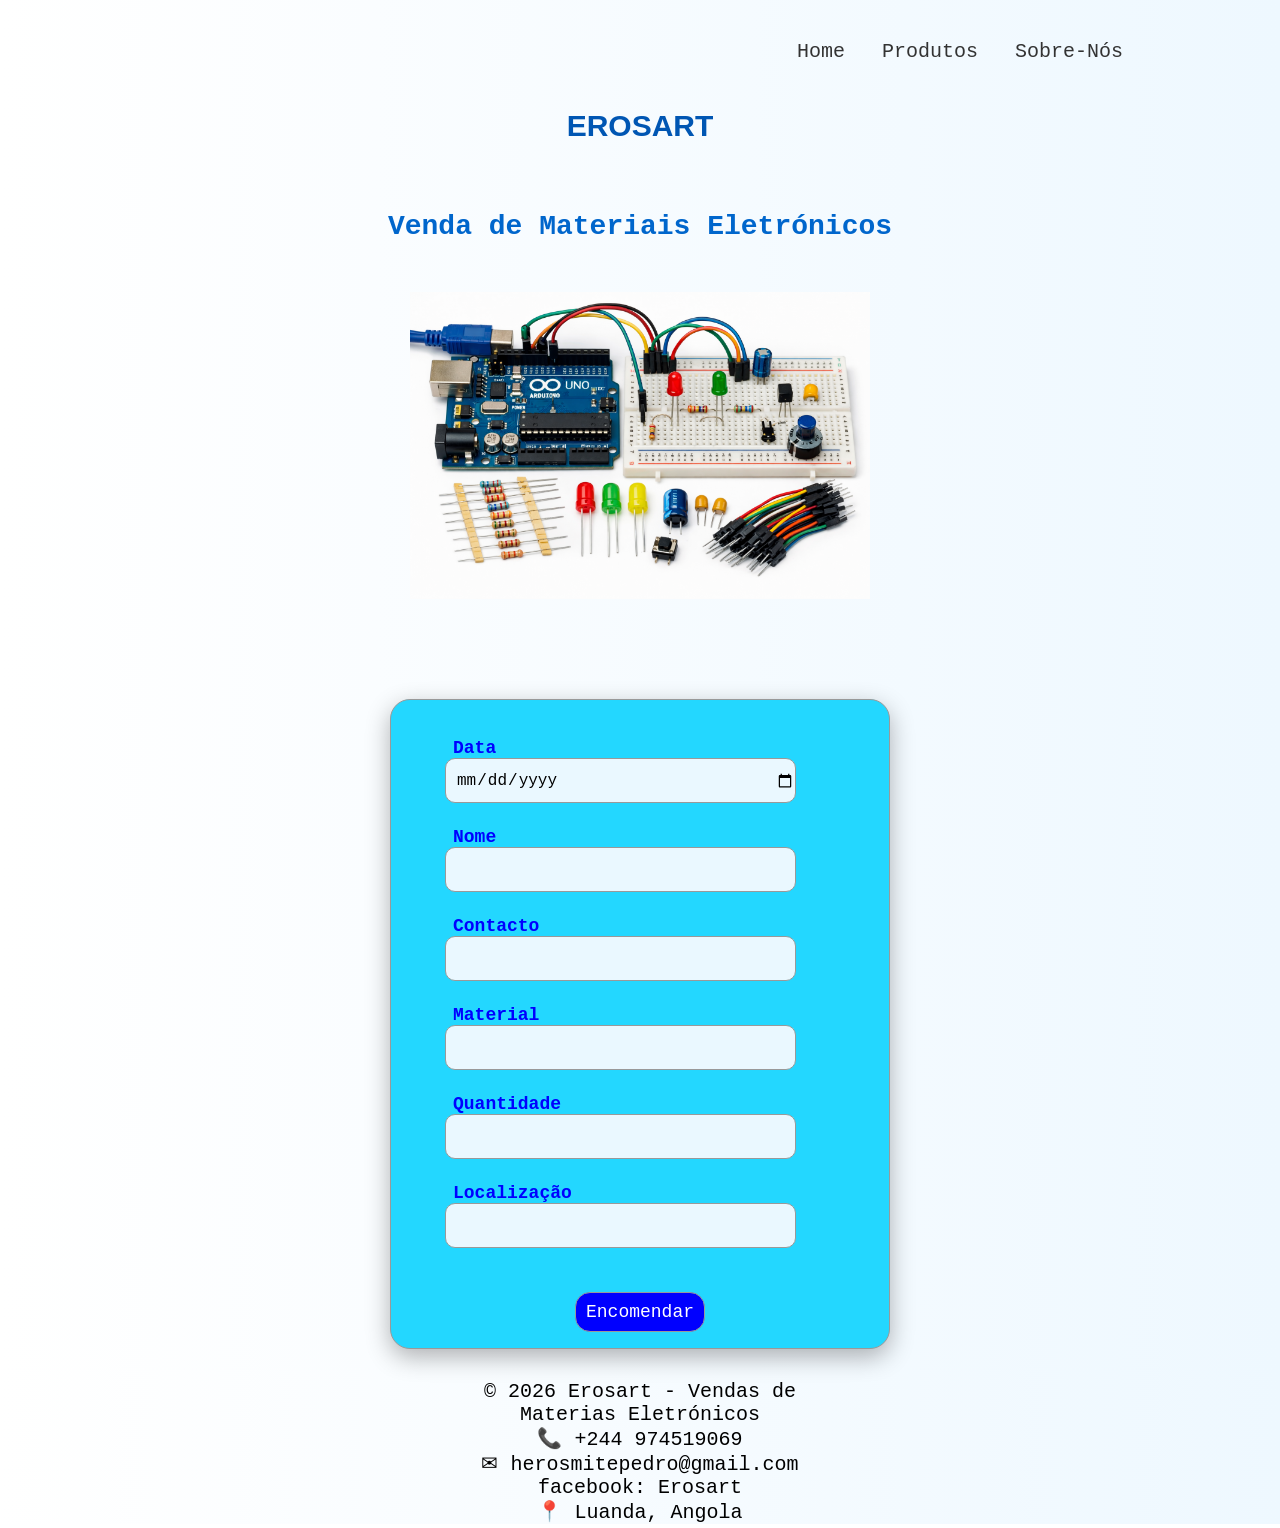
==== index.html @ c26bf386 "Add files via upload" ====
<!DOCTYPE html>
<html lang="pt">
<head>
    <meta charset="UTF-8">
    <meta name="nome" content="empresa Erosart">
    <link rel="stylesheet" href="style.css">
    <title>Erosart</title>
</head>

<body class="primeiro">
    <div class="navegador">
        <a class="Erosart" href="index.html">Home</a>
        <a class="produtos" href="produtos.html">Produtos</a>
        <a class="sobrenos" href="sobrenos.html">Sobre-Nós</a>
    </div>
     <h3 class="empresa">EROSART</h3>

    <h3 class="representar">Venda de Materiais Eletrónicos</h3>

    <img class="imagem" src="file_000000004f9871fd96cd07be5550b1b7.png" alt="materias eletronicos">

    <div class="formulario">

    <div class="container">
        <input type="date" name="data" id="data">
        <label for="">Data</label>
    </div>

    <div class="container">
        <input type="text" name="nome" id="nome">
        <label for="">Nome</label>
    </div>

    <div class="container">
        <input type="number" name="contacto" id="contacto">
        <label for="">Contacto</label>
    </div>

    <div class="container">
        <input type="text" name="material" id="material">
        <label for="">Material</label>
    </div>

    <div class="container">
        <input type="number" name="quantidade" id="quantidade">
        <label for="">Quantidade</label>
    </div>

    <div class="container">
        <input type="text" name="localizacao" id="localizacao">
        <label for="">Localização</label>
    </div>
    
    <div class="container">
        <button onclick="encomendar()">Encomendar</button>
    </div>

    <div class="rodape">
        <p>© 2026 Erosart - Vendas de Materias Eletrónicos</p>
        <p>📞 +244 974519069</p>
        <P>✉ herosmitepedro@gmail.com</P>
        <p>facebook: Erosart</p>
        <p>📍 Luanda, Angola</p>
        
    </div>

    </div>
    <script src="script.js"></script>
</body>
</html>
---- style.css ----
*{
    margin: 0;
    padding: 0;
    box-sizing: border-box;
    font-family: monospace;
}

.primeiro{
    width: 100%;
    overflow-x: hidden;
    background: linear-gradient(to right, #ffffff ,#eef8ff);
}

.imagem{
    width: 36%;
    display: block;
    max-width: 50%;
    height: auto;
    padding-bottom: 20px;
    margin: auto;
}

.navegador{
    position: static;
    text-align: center;
    font-size: 45px;
    margin: 20px;
    cursor: pointer;
    padding-left: 50%;
}

.formulario{
    box-shadow: 0 8px 25px rgba(0, 0, 0, .3);
}

.formulario{
    position: relative;
    left: auto;
    bottom: auto;
    width: 100%;
    max-width: 500px;
    height: 650px;
    min-height: 200px;
    margin: 80px auto 20px;
    padding: 20px;
    border: 1px solid #999;
    background: #23d7ff;
    border-radius: 20px;
}

.container{
    position: relative;
    padding: 10px;
    margin: 32px;
    top: 4px;
    padding: 2px;
}

.container input{
    width: 90%;
    max-width: 100%;
    height: 45px;
    border-radius: 10px;
    border: 1px solid #999;
    background-color: #eaf8ff;
    cursor: pointer;
    font-size: 16px;
    margin-bottom: 8px;
    padding-left: 10px;
}

input:focus{
    outline: none;
    border: 2px solid royalblue;
}

.container label{
    position: absolute;
    left: 12px;
    top: 50%;
    transform: translateY(-50%);
    transition: 0.3s;
    font-size: 16px;
    pointer-events: none;
    font-weight: bold;
}


.container input:focus + label,
.container input:valid + label{
    transform: translateY(0);
    top: -18px;
    left: 10px;
    color: blue;
    font-size: 18px;
}

.navegador a{
    position: static;
    margin: 5px;
    font-size: 20px;
    text-decoration: none;
    color: #333;
    transition: .3s;
}

.navegador a:hover{
    color: #007bff;
    border-bottom: 3px solid #007bff;
}

.rodape{
    position: relative;
    text-align: center;
    margin: 50px;
    font-size: 20px;
}

.representar{
    position: relative;
    font-size: 28px;
    margin: 50px;
    color: #0066cc;
    font-weight: bold;
    text-align: center;
    
}

button{
    margin: auto;
    display: block;
    width: 130px;
    height: 40px;
    font-size: 18px;
    color: white;
    border-radius: 15px;
    border: 1px solid #999;
    background-color: blue;
}

.empresa{
    position: relative;
    padding: 18px;
    margin-bottom: 18px;
    font-size: 30px;
    text-align: center;
    color: #0056b3;
    font-weight: bold;
    font-family: Arial, Helvetica, sans-serif;
}


.card1{
    position: relative;
    width: 250px;
    height: 280px;
    left: 50px;
    bottom: 10px;
    border: 1px solid #ccc;
    border-radius: 10px;
    box-shadow: 0 5px 15px rgba(0, 0, 0, 0.2);
    padding: 15px;
    margin: 20px;
}


.card1 img {
    width: 220px;
    height: 220px;
}

.card1 h3{
    margin-top: -15px;
    color: #1e3a8a;
}

.card1 p{
    color: #2e7d32;
    font-weight: bold;
}

.card2{
    position: relative;
    width: 250px;
    height: 280px;
    left: 330px;
    bottom: 310px;
    border: 1px solid #ccc;
    border-radius: 10px;
    box-shadow: 0 5px 15px rgba(0, 0, 0, 0.2);
    padding: 15px;
    margin: 20px;
}

.card2 img {
    width: 220px;
    height: 220px;
}

.card2 h3{
    margin-top: -15px;
    color: #1e3a8a;
}

.card2 p{
    color: #2e7d32;
    font-weight: bold;
}

.card3{
    position: relative;
    width: 250px;
    height: 280px;
    left: 610px;
    bottom: 610px;
    border: 1px solid #ccc;
    border-radius: 10px;
    box-shadow: 0 5px 15px rgba(0, 0, 0, 0.2);
    padding: 15px;
    margin: 20px;
}

.card3 img {
    width: 220px;
    height: 220px;
}

.card3 h3{
    margin-top: -15px;
    color: #1e3a8a;
}

.card3 p{
    color: #2e7d32;
    font-weight: bold;
}

.card4{
    position: relative;
    width: 250px;
    height: 280px;
    left: 890px;
    bottom: 910px;
    border: 1px solid #ccc;
    border-radius: 10px;
    box-shadow: 0 5px 15px rgba(0, 0, 0, 0.2);
    padding: 15px;
    margin: 20px;
}

.card4 img {
    width: 220px;
    height: 220px;
}

.card4 h3{
    margin-top: -32px;
    color: #1e3a8a;
}

.card4 p{
    color: #2e7d32;
    font-weight: bold;
}

.card5{
    position: relative;
    width: 250px;
    height: 280px;
    left: 50px;
    bottom: 910px;
    border: 1px solid #ccc;
    border-radius: 10px;
    box-shadow: 0 5px 15px rgba(0, 0, 0, 0.2);
    padding: 15px;
    margin: 20px;
}

.card5 img {
    width: 220px;
    height: 220px;
}

.card5 h3{
    margin-top: -20px;
    color: #1e3a8a;
}

.card5 p{
    color: #2e7d32;
    font-weight: bold;
}

.card6{
    position: relative;
    width: 250px;
    height: 280px;
    left: 330px;
    bottom: 1210px;
    border: 1px solid #ccc;
    border-radius: 10px;
    box-shadow: 0 5px 15px rgba(0, 0, 0, 0.2);
    padding: 15px;
    margin: 20px;
}

.card6 img {
    width: 220px;
    height: 220px;
}

.card6 h3{
    margin-top: -10px;
    color: #1e3a8a;
}

.card6 p{
    color: #2e7d32;
    font-weight: bold;
}

.card7{
    position: relative;
    width: 250px;
    height: 280px;
    left: 610px;
    bottom: 1510px;
    border: 1px solid #ccc;
    border-radius: 10px;
    box-shadow: 0 5px 15px rgba(0, 0, 0, 0.2);
    padding: 15px;
    margin: 20px;
}

.card7 img {
    width: 220px;
    height: 220px;
}

.card7 h3{
    margin-top: -20px;
    color: #1e3a8a;
}

.card7 p{
    color: #2e7d32;
    font-weight: bold;
}

.card8{
    position: relative;
    width: 250px;
    height: 280px;
    left: 890px;
    bottom: 1810px;
    border: 1px solid #ccc;
    border-radius: 10px;
    box-shadow: 0 5px 15px rgba(0, 0, 0, 0.2);
    padding: 15px;
    margin: 20px;
}

.card8 img {
    width: 220px;
    height: 220px;
}

.card8 h3{
    margin-top: -10px;
    color: #1e3a8a;
}

.card8 p{
    color: #2e7d32;
    font-weight: bold;
}

.card9{
    position: relative;
    width: 250px;
    height: 280px;
    left: 50px;
    bottom: 1810px;
    border: 1px solid #ccc;
    border-radius: 10px;
    box-shadow: 0 5px 15px rgba(0, 0, 0, 0.2);
    padding: 15px;
    margin: 20px;
}

.card9 img {
    width: 220px;
    height: 220px;
}

.card9 h3{
    margin-top: -10px;
    color: #1e3a8a;
}

.card9  p{
    color: #2e7d32;
    font-weight: bold;
}

.card10{
    position: relative;
    width: 250px;
    height: 280px;
    left: 330px;
    bottom: 2110px;
    border: 1px solid #ccc;
    border-radius: 10px;
    box-shadow: 0 5px 15px rgba(0, 0, 0, 0.2);
    padding: 15px;
    margin: 20px;
}

.card10 img {
    width: 220px;
    height: 220px;
}

.card10 h3{
    margin-top: -10px;
    color: #1e3a8a;
}

.card10  p{
    color: #2e7d32;
    font-weight: bold;
}

.card11{
    position: relative;
    width: 250px;
    height: 280px;
    left: 610px;
    bottom: 2410px;
    border: 1px solid #ccc;
    border-radius: 10px;
    box-shadow: 0 5px 15px rgba(0, 0, 0, 0.2);
    padding: 15px;
    margin: 20px;
}

.card11 img {
    width: 220px;
    height: 220px;
}

.card11 h3{
    margin-top: -10px;
    color: #1e3a8a;
}

.card11  p{
    color: #2e7d32;
    font-weight: bold;
}

.card12{
    position: relative;
    width: 250px;
    height: 280px;
    left: 890px;
    bottom: 2710px;
    border: 1px solid #ccc;
    border-radius: 10px;
    box-shadow: 0 5px 15px rgba(0, 0, 0, 0.2);
    padding: 15px;
    margin: 20px;
}

.card12 img {
    width: 220px;
    height: 220px;
}

.card12 h3{
    margin-top: -10px;
    color: #1e3a8a;
}

.card12  p{
    color: #2e7d32;
    font-weight: bold;
}

.card13{
    position: relative;
    width: 250px;
    height: 280px;
    left:  50px;
    bottom: 2700px;
    border: 1px solid #ccc;
    border-radius: 10px;
    box-shadow: 0 5px 15px rgba(0, 0, 0, 0.2);
    padding: 15px;
    margin: 20px;
}

.card13 img {
    width: 220px;
    height: 220px;
}

.card13 h3{
    margin-top: -10px;
    color: #1e3a8a;
}

.card13  p{
    color: #2e7d32;
    font-weight: bold;
}

.card14{
    position: relative;
    width: 250px;
    height: 280px;
    left: 330px;
    bottom: 3000px;
    border: 1px solid #ccc;
    border-radius: 10px;
    box-shadow: 0 5px 15px rgba(0, 0, 0, 0.2);
    padding: 15px;
    margin: 20px;
}

.card14 img {
    width: 220px;
    height: 220px;
}

.card14 h3{
    margin-top: -10px;
    color: #1e3a8a;
}

.card14  p{
    color: #2e7d32;
    font-weight: bold;
}

.card15{
    position: relative;
    width: 250px;
    height: 280px;
    left: 610px;
    top: -3300px;
    border: 1px solid #ccc;
    border-radius: 10px;
    box-shadow: 0 5px 15px rgba(0, 0, 0, 0.2);
    padding: 15px;
    margin: 20px;
}

.card15 img {
    width: 220px;
    height: 220px;
}

.card15 h3{
    margin-top: -10px;
    color: #1e3a8a;
}

.card15  p{
    color: #2e7d32;
    font-weight: bold;
}

.card16{
    position: relative;
    width: 250px;
    height: 280px;
    left: 892px;
    bottom: 3600px;
    border: 1px solid #ccc;
    border-radius: 10px;
    box-shadow: 0 5px 15px rgba(0, 0, 0, 0.2);
    padding: 15px;
    margin: 20px;
}

.card16 img {
    width: 220px;
    height: 220px;
}

.card16 h3{
    margin-top: -10px;
    color: #1e3a8a;
}

.card16  p{
    color: #2e7d32;
    font-weight: bold;
}

.card17{
    position: relative;
    width: 250px;
    height: 280px;
    left: 610px;
    bottom: 3590px;
    border: 1px solid #ccc;
    border-radius: 10px;
    box-shadow: 0 5px 15px rgba(0, 0, 0, 0.2);
    padding: 15px;
    margin: 20px;
}

.card17 img {
    width: 220px;
    height: 220px;
}

.card17 h3{
    margin-top: -10px;
    color: #1e3a8a;
}

.card17  p{
    color: #2e7d32;
    font-weight: bold;
}

.card18{
    position: relative;
    width: 250px;
    height: 280px;
    left: 330px;
    bottom: 3888px;
    border: 1px solid #ccc;
    border-radius: 10px;
    box-shadow: 0 5px 15px rgba(0, 0, 0, 0.2);
    padding: 15px;
    margin: 20px;
}

.card18 img {
    width: 220px;
    height: 220px;
}

.card18 h3{
    margin-top: -10px;
    color: #1e3a8a;
}

.card18  p{
    color: #2e7d32;
    font-weight: bold;
}

.card19{
    position: relative;
    width: 250px;
    height: 280px;
    left: 895px;
    bottom: 4188px;
    border: 1px solid #ccc;
    border-radius: 10px;
    box-shadow: 0 5px 15px rgba(0, 0, 0, 0.2);
    padding: 15px;
    margin: 20px;
}

.card19 img {
    width: 220px;
    height: 220px;
}

.card19 h3{
    margin-top: -10px;
    color: #1e3a8a;
}

.card19  p{
    color: #2e7d32;
    font-weight: bold;
}

.card20{
    position: relative;
    width: 250px;
    height: 280px;
    left: 50px;
    bottom: 362.5vw;
    border: 1px solid #ccc;
    border-radius: 10px;
    box-shadow: 0 5px 15px rgba(0, 0, 0, 0.2);
    padding: 15px;
    margin: 20px;
}

.card20 img {
    width: 220px;
    height: 220px;
}

.card20 h3{
    margin-top: -10px;
    color: #1e3a8a;
}

.card20  p{
    color: #2e7d32;
    font-weight: bold;
}

.card21{
    position: relative;
    width: 250px;
    height: 280px;
    left: 50px;
    bottom: 362vw;
    border: 1px solid #ccc;
    border-radius: 10px;
    box-shadow: 0 5px 15px rgba(0, 0, 0, 0.2);
    padding: 15px;
    margin: 20px;
}

.card21 img {
    width: 220px;
    height: 220px;
}

.card21 h3{
    margin-top: -10px;
    color: #1e3a8a;
}

.card21  p{
    color: #2e7d32;
    font-weight: bold;
}

.card22{
    position: relative;
    width: 250px;
    height: 280px;
    left: 330px;
    bottom: 386.2vw;
    border: 1px solid #ccc;
    border-radius: 10px;
    box-shadow: 0 5px 15px rgba(0, 0, 0, 0.2);
    padding: 15px;
    margin: 20px;
}

.card22 img {
    width: 220px;
    height: 220px;
}

.card22 h3{
    margin-top: -10px;
    color: #1e3a8a;
}

.card22  p{
    color: #2e7d32;
    font-weight: bold;
}

.card23{
    position: relative;
    width: 250px;
    height: 280px;
    left: 610px;
    bottom: 5082px;
    border: 1px solid #ccc;
    border-radius: 10px;
    box-shadow: 0 5px 15px rgba(0, 0, 0, 0.2);
    padding: 15px;
    margin: 20px;
}

.card23 img {
    width: 220px;
    height: 220px;
}

.card23 h3{
    margin-top: -10px;
    color: #1e3a8a;
}

.card23  p{
    color: #2e7d32;
    font-weight: bold;
}

.card24{
    position: relative;
    width: 250px;
    height: 280px;
    bottom: 5382px;
    left: 898px;
    border: 1px solid #ccc;
    border-radius: 10px;
    box-shadow: 0 5px 15px rgba(0, 0, 0, 0.2);
    padding: 15px;
    margin: 20px;
}

.card24 img {
    width: 220px;
    height: 220px;
}

.card24 h3{
    margin-top: -10px;
    color: #1e3a8a;
}

.card24  p{
    color: #2e7d32;
    font-weight: bold;
}

.card25{
    position: relative;
    width: 250px;
    height: 280px;
    left: 50px;
    bottom: 5375px;
    border: 1px solid #ccc;
    border-radius: 10px;
    box-shadow: 0 5px 15px rgba(0, 0, 0, 0.2);
    padding: 15px;
    margin: 20px;
}

.card25 img {
    width: 220px;
    height: 220px;
}

.card25 h3{
    margin-top: -10px;
    color: #1e3a8a;
}

.card25  p{
    color: #2e7d32;
    font-weight: bold;
}

.card26{
    position: relative;
    width: 250px;
    height: 280px;
    left: 330px;
    bottom: 5675px;
    border: 1px solid #ccc;
    border-radius: 10px;
    box-shadow: 0 5px 15px rgba(0, 0, 0, 0.2);
    padding: 15px;
    margin: 20px;
}

.card26 img {
    width: 220px;
    height: 220px;
}

.card26 h3{
    margin-top: -10px;
    color: #1e3a8a;
}

.card26  p{
    color: #2e7d32;
    font-weight: bold;
}

.card27{
    position: relative;
    width: 250px;
    height: 280px;
    left: 610px;
    bottom: 5975px;
    border: 1px solid #ccc;
    border-radius: 10px;
    box-shadow: 0 5px 15px rgba(0, 0, 0, 0.2);
    padding: 15px;
    margin: 20px;
}

.card27 img {
    width: 220px;
    height: 220px;
}

.card27 h3{
    margin-top: -10px;
    color: #1e3a8a;
}

.card27  p{
    color: #2e7d32;
    font-weight: bold;
}

.card28{
    position: relative;
    width: 250px;
    height: 280px;
    left: 898px;
    bottom: 6274px;
    border: 1px solid #ccc;
    border-radius: 10px;
    box-shadow: 0 5px 15px rgba(0, 0, 0, 0.2);
    padding: 15px;
    margin: 20px;
}

.card28 img {
    width: 220px;
    height: 220px;
}

.card28 h3{
    margin-top: -10px;
    color: #1e3a8a;
}

.card28  p{
    color: #2e7d32;
    font-weight: bold;
}

.card29{
    position: relative;
    width: 250px;
    height: 280px;
    left: 50px;
    bottom: 6270px;
    border: 1px solid #ccc;
    border-radius: 10px;
    box-shadow: 0 5px 15px rgba(0, 0, 0, 0.2);
    padding: 15px;
    margin: 20px;
}

.card29 img {
    width: 220px;
    height: 220px;
}

.card29 h3{
    margin-top: -10px;
    color: #1e3a8a;
}

.card29  p{
    color: #2e7d32;
    font-weight: bold;
}

.card30{
    position: relative;
    width: 250px;
    height: 280px;
    left: 330px;
    bottom: 6570px;
    border: 1px solid #ccc;
    border-radius: 10px;
    box-shadow: 0 5px 15px rgba(0, 0, 0, 0.2);
    padding: 15px;
    margin: 20px;
}

.card30 img {
    width: 220px;
    height: 220px;
}

.card30 h3{
    margin-top: -10px;
    color: #1e3a8a;
}

.card30  p{
    color: #2e7d32;
    font-weight: bold;
}

.card31{
    position: relative;
    width: 250px;
    height: 280px;
    left: 610px;
    bottom: 6870px;
    border: 1px solid #ccc;
    border-radius: 10px;
    box-shadow: 0 5px 15px rgba(0, 0, 0, 0.2);
    padding: 15px;
    margin: 20px;
}

.card31 img {
    width: 220px;
    height: 220px;
}

.card31 h3{
    margin-top: -10px;
    color: #1e3a8a;
}

.card31  p{
    color: #2e7d32;
    font-weight: bold;
}

.card32{
    position: relative;
    width: 250px;
    height: 280px;
    left: 898px;
    bottom: 7168px;
    border: 1px solid #ccc;
    border-radius: 10px;
    box-shadow: 0 5px 15px rgba(0, 0, 0, 0.2);
    padding: 15px;
    margin: 20px;
}

.card32 img {
    width: 220px;
    height: 220px;
}

.card32 h3{
    margin-top: -10px;
    color: #1e3a8a;
}

.card32  p{
    color: #2e7d32;
    font-weight: bold;
}

.card33{
    position: relative;
    width: 250px;
    height: 280px;
    left: 50px;
    bottom: 7165px;
    border: 1px solid #ccc;
    border-radius: 10px;
    box-shadow: 0 5px 15px rgba(0, 0, 0, 0.2);
    padding: 15px;
    margin: 20px;
}

.card33 img {
    width: 220px;
    height: 220px;
}

.card33 h3{
    margin-top: -10px;
    color: #1e3a8a;
}

.card33  p{
    color: #2e7d32;
    font-weight: bold;
}

.card34{
    position: relative;
    width: 250px;
    height: 280px;
    left: 330px;
    bottom: 7463px;
    border: 1px solid #ccc;
    border-radius: 10px;
    box-shadow: 0 5px 15px rgba(0, 0, 0, 0.2);
    padding: 15px;
    margin: 20px;
}

.card34 img {
    width: 220px;
    height: 220px;
}

.card34 h3{
    margin-top: -10px;
    color: #1e3a8a;
}

.card34  p{
    color: #2e7d32;
    font-weight: bold;
}

.card35{
    position: relative;
    width: 250px;
    height: 280px;
    left: 610px;
    bottom: 7760px;
    border: 1px solid #ccc;
    border-radius: 10px;
    box-shadow: 0 5px 15px rgba(0, 0, 0, 0.2);
    padding: 15px;
    margin: 20px;
}

.card35 img {
    width: 220px;
    height: 220px;
}

.card35 h3{
    margin-top: -10px;
    color: #1e3a8a;
}

.card35  p{
    color: #2e7d32;
    font-weight: bold;
}

.card36{
    position: relative;
    width: 250px;
    height: 280px;
    left: 898px;
    bottom: 8058px;
    border: 1px solid #ccc;
    border-radius: 10px;
    box-shadow: 0 5px 15px rgba(0, 0, 0, 0.2);
    padding: 15px;
    margin: 20px;
}

.card36 img {
    width: 220px;
    height: 220px;
}

.card36 h3{
    margin-top: -10px;
    color: #1e3a8a;
}

.card36  p{
    color: #2e7d32;
    font-weight: bold;
}

.card37{
    position: relative;
    width: 250px;
    height: 280px;
    left: 50px;
    bottom: 8060px;
    border: 1px solid #ccc;
    border-radius: 10px;
    box-shadow: 0 5px 15px rgba(0, 0, 0, 0.2);
    padding: 15px;
    margin: 20px;
}

.card37 img {
    width: 220px;
    height: 220px;
}

.card37 h3{
    margin-top: -10px;
    color: #1e3a8a;
}

.card37  p{
    color: #2e7d32;
    font-weight: bold;
}

.card38{
    position: relative;
    width: 250px;
    height: 280px;
    left: 330px;
    bottom: 8360px;
    border: 1px solid #ccc;
    border-radius: 10px;
    box-shadow: 0 5px 15px rgba(0, 0, 0, 0.2);
    padding: 15px;
    margin: 20px;
}

.card38 img {
    width: 220px;
    height: 220px;
}

.card38 h3{
    margin-top: -30px;
    color: #1e3a8a;
}

.card38  p{
    color: #2e7d32;
    font-weight: bold;
}

.card39{
    position: relative;
    width: 250px;
    height: 280px;
    left: 610px;
    transform: translateY(-3092%);
    border: 1px solid #ccc;
    border-radius: 10px;
    box-shadow: 0 5px 15px rgba(0, 0, 0, 0.2);
    padding: 15px;
    margin: 20px;
}

.card39 img {
    width: 220px;
    height: 220px;
}

.card39 h3{
    margin-top: -10px;
    color: #1e3a8a;
}

.card39  p{
    color: #2e7d32;
    font-weight: bold;
}

.card40{
    position: relative;
    width: 250px;
    height: 280px;
    left: 898px;
     transform: translateY(-3198%);
    border: 1px solid #ccc;
    border-radius: 10px;
    box-shadow: 0 5px 15px rgba(0, 0, 0, 0.2);
    padding: 15px;
    margin: 20px;
}

.card40 img {
    width: 220px;
    height: 220px;
}

.card40 h3{
    margin-top: -25px;
    color: #1e3a8a;
}

.card40  p{
    color: #2e7d32;
    font-weight: bold;
}

.card41{
    position: relative;
    width: 250px;
    height: 280px;
    left: 50px;
    transform: translateY(-3198%);
    border: 1px solid #ccc;
    border-radius: 10px;
    box-shadow: 0 5px 15px rgba(0, 0, 0, 0.2);
    padding: 15px;
    margin: 20px;
}

.card41 img {
    width: 220px;
    height: 220px;
}

.card41 h3{
    margin-top: -10px;
    color: #1e3a8a;
}

.card41  p{
    color: #2e7d32;
    font-weight: bold;
}

.card42{
    position: relative;
    width: 250px;
    height: 280px;
    left: 330px;
    transform: translateY(-3305%);
    border: 1px solid #ccc;
    border-radius: 10px;
    box-shadow: 0 5px 15px rgba(0, 0, 0, 0.2);
    padding: 15px;
    margin: 20px;
}

.card42 img {
    width: 220px;
    height: 220px;
}

.card42 h3{
    margin-top: -10px;
    color: #1e3a8a;
}

.card42  p{
    color: #2e7d32;
    font-weight: bold;
}

.card43{
    position: relative;
    width: 250px;
    height: 280px;
    left: 610px;
    transform: translateY(-3412%);
    border: 1px solid #ccc;
    border-radius: 10px;
    box-shadow: 0 5px 15px rgba(0, 0, 0, 0.2);
    padding: 15px;
    margin: 20px;
}

.card43 img {
    width: 220px;
    height: 220px;
}

.card43 h3{
    margin-top: -30px;
    color: #1e3a8a;
}

.card43  p{
    color: #2e7d32;
    font-weight: bold;
}
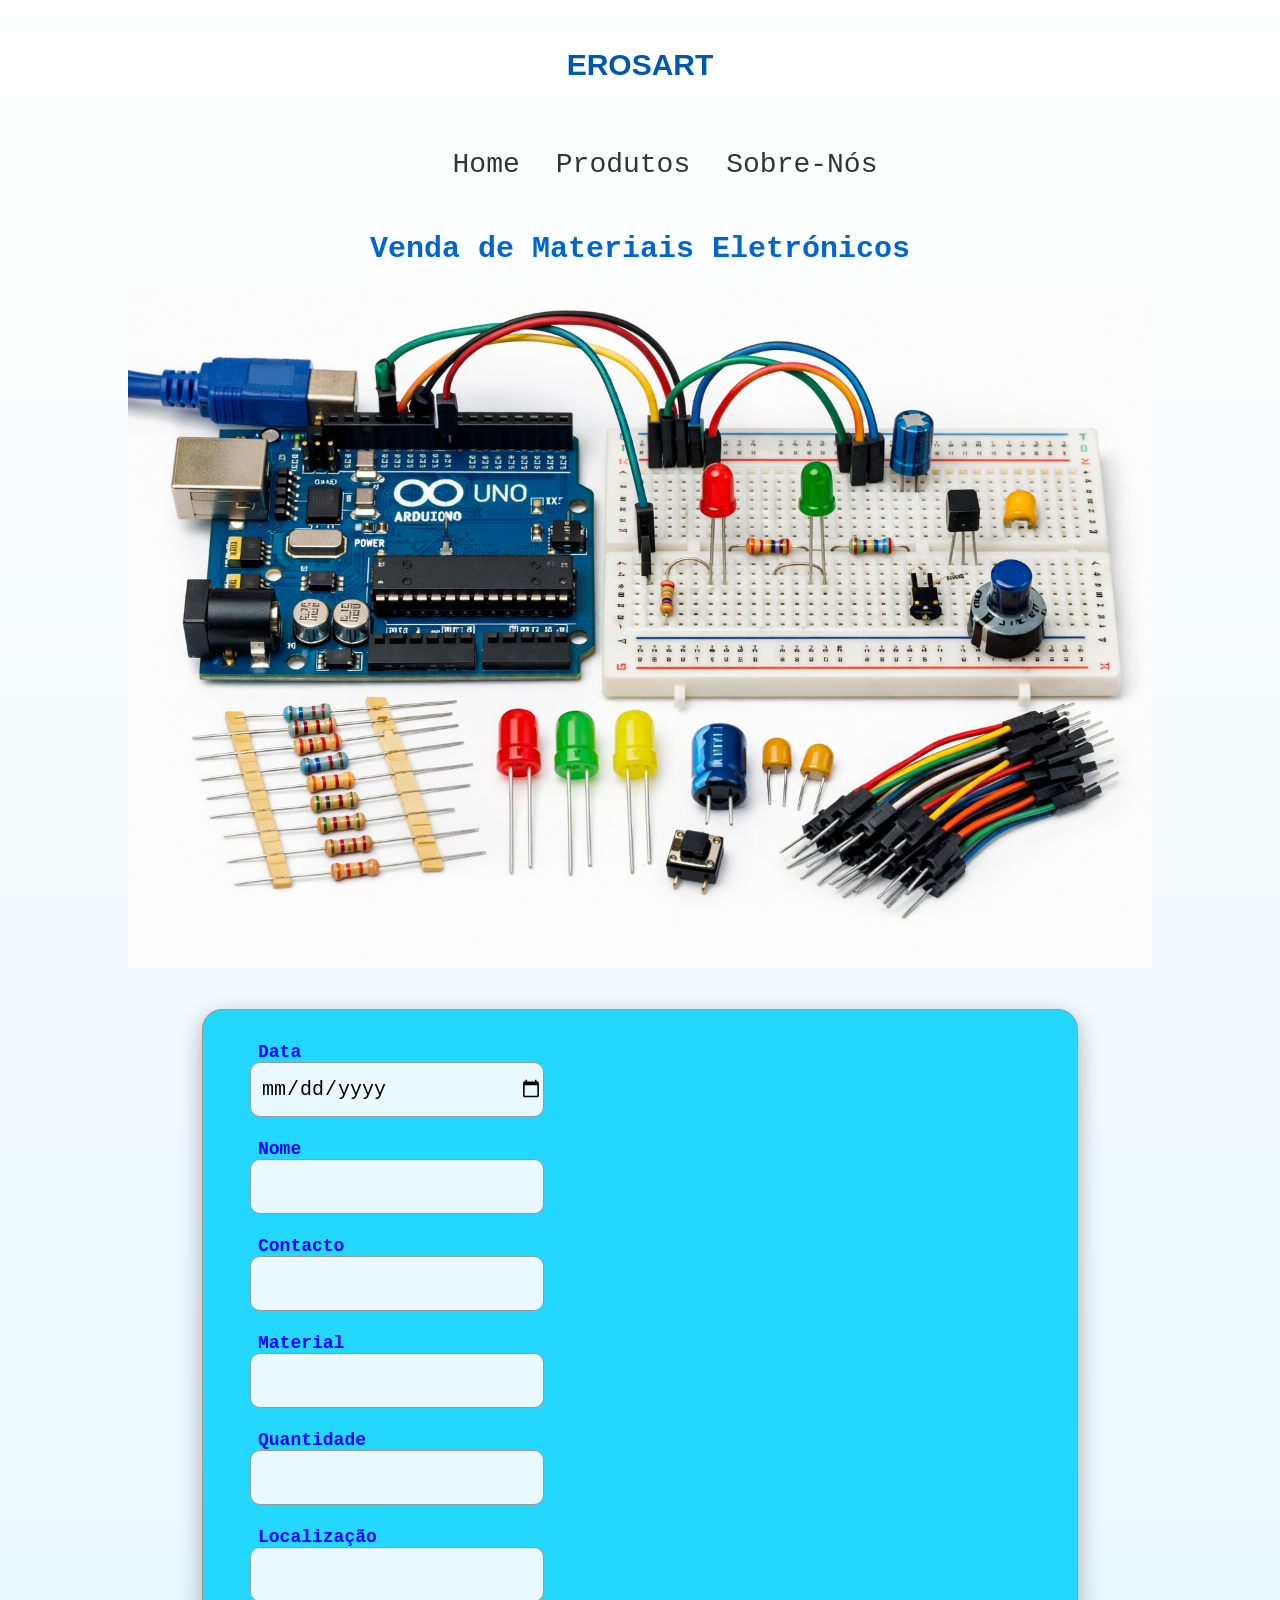
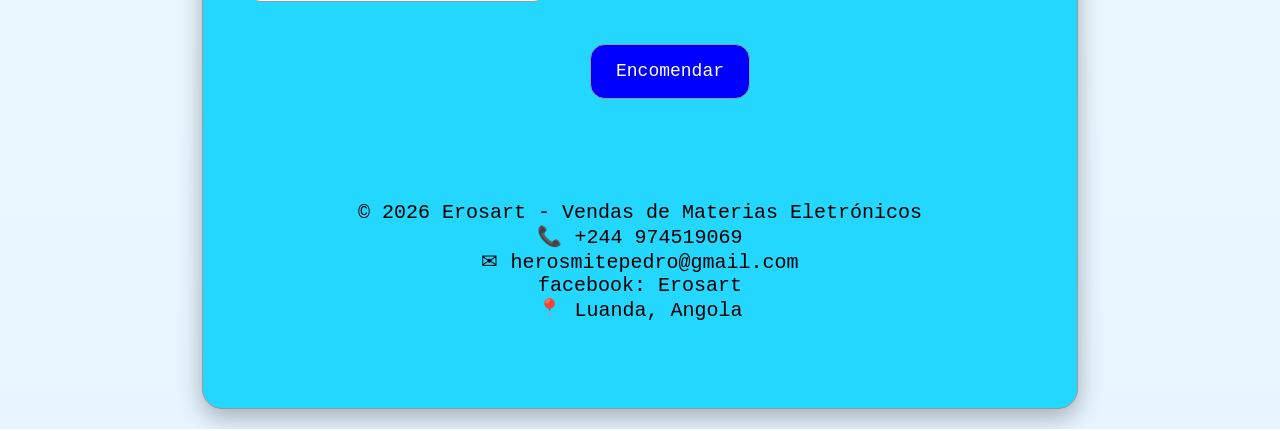
==== commit 5a10d8f4: "Add files via upload" ====
--- a/index.html
+++ b/index.html
@@ -8,12 +8,14 @@
 </head>
 
 <body class="primeiro">
+
+    <h3 class="empresa">EROSART</h3>
+    
     <div class="navegador">
         <a class="Erosart" href="index.html">Home</a>
         <a class="produtos" href="produtos.html">Produtos</a>
         <a class="sobrenos" href="sobrenos.html">Sobre-Nós</a>
     </div>
-     <h3 class="empresa">EROSART</h3>
 
     <h3 class="representar">Venda de Materiais Eletrónicos</h3>
 
--- a/style.css
+++ b/style.css
@@ -7,26 +7,29 @@
 
 .primeiro{
     width: 100%;
+    min-height: 100vh;
     overflow-x: hidden;
-    background: linear-gradient(to right, #ffffff ,#eef8ff);
+    background: linear-gradient(to bottom, #ffffff, #e6f5ff);
 }
 
 .imagem{
-    width: 36%;
+    width: 80%;
     display: block;
-    max-width: 50%;
+    max-width: 80%;
     height: auto;
-    padding-bottom: 20px;
-    margin: auto;
+    padding-bottom: 10px;
+    margin: 0 auto;
 }
 
 .navegador{
+    width: 100%;
     position: static;
     text-align: center;
-    font-size: 45px;
-    margin: 20px;
+    font-size: 50px;
+    margin: 25px;
     cursor: pointer;
-    padding-left: 50%;
+    padding-bottom: 20px;
+    padding: -10px;
 }
 
 .formulario{
@@ -37,34 +40,33 @@
     position: relative;
     left: auto;
     bottom: auto;
-    width: 100%;
-    max-width: 500px;
-    height: 650px;
-    min-height: 200px;
-    margin: 80px auto 20px;
-    padding: 20px;
+    width: calc(70% - 20px);
+    max-width: none;
+    height: 1000px;
+    min-height: 0;
+    margin: 30px auto 20px;
+    padding: 20px 15px;
     border: 1px solid #999;
     background: #23d7ff;
     border-radius: 20px;
 }
 
 .container{
-    position: relative;
-    padding: 10px;
-    margin: 32px;
-    top: 4px;
+    width: 100%;
+    position: relative;
+    margin: 30px;
     padding: 2px;
 }
 
 .container input{
-    width: 90%;
+    width: 35%;
     max-width: 100%;
-    height: 45px;
+    height: 55px;
     border-radius: 10px;
     border: 1px solid #999;
     background-color: #eaf8ff;
     cursor: pointer;
-    font-size: 16px;
+    font-size: 20px;
     margin-bottom: 8px;
     padding-left: 10px;
 }
@@ -97,8 +99,8 @@
 
 .navegador a{
     position: static;
-    margin: 5px;
-    font-size: 20px;
+    margin: 3px;
+    font-size: 28px;
     text-decoration: none;
     color: #333;
     transition: .3s;
@@ -112,14 +114,14 @@
 .rodape{
     position: relative;
     text-align: center;
-    margin: 50px;
+    margin: 100px;
     font-size: 20px;
 }
 
 .representar{
     position: relative;
-    font-size: 28px;
-    margin: 50px;
+    font-size: 30px;
+    margin: 20px;
     color: #0066cc;
     font-weight: bold;
     text-align: center;
@@ -129,8 +131,8 @@
 button{
     margin: auto;
     display: block;
-    width: 130px;
-    height: 40px;
+    width: 160px;
+    height: 55px;
     font-size: 18px;
     color: white;
     border-radius: 15px;
@@ -141,7 +143,7 @@
 .empresa{
     position: relative;
     padding: 18px;
-    margin-bottom: 18px;
+    margin: 30px;
     font-size: 30px;
     text-align: center;
     color: #0056b3;
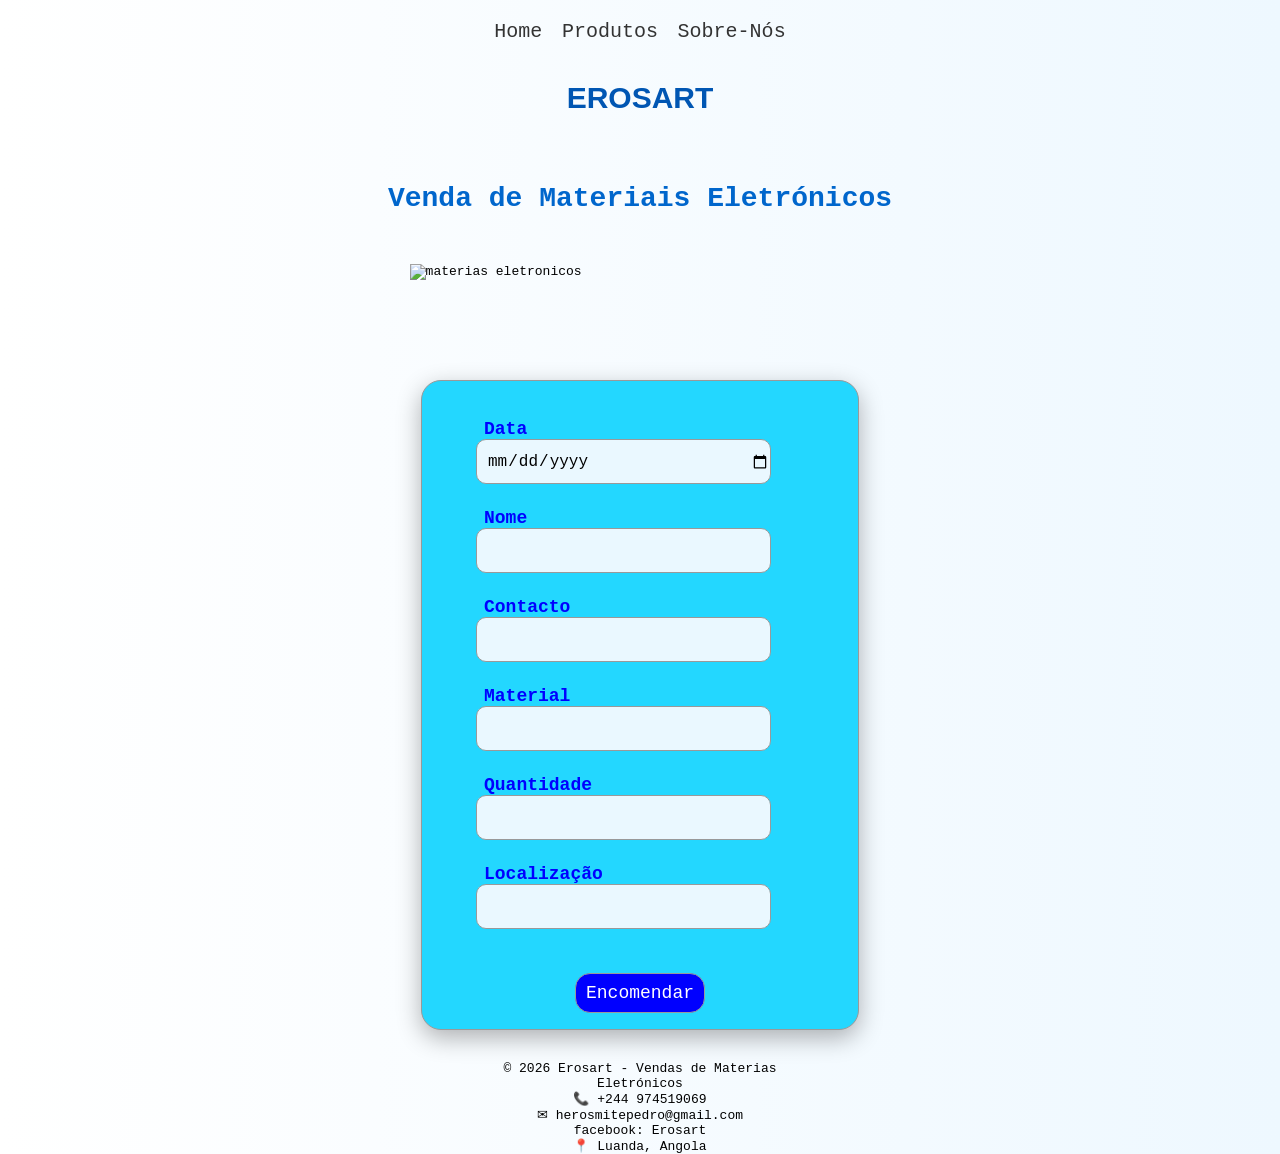
==== commit 14fed349: "Add files via upload" ====
--- a/index.html
+++ b/index.html
@@ -8,18 +8,16 @@
 </head>
 
 <body class="primeiro">
-
-    <h3 class="empresa">EROSART</h3>
-    
     <div class="navegador">
         <a class="Erosart" href="index.html">Home</a>
         <a class="produtos" href="produtos.html">Produtos</a>
         <a class="sobrenos" href="sobrenos.html">Sobre-Nós</a>
     </div>
+     <h3 class="empresa">EROSART</h3>
 
     <h3 class="representar">Venda de Materiais Eletrónicos</h3>
 
-    <img class="imagem" src="file_000000004f9871fd96cd07be5550b1b7.png" alt="materias eletronicos">
+    <img class="imagem" src="c:\Users\JANUFARMA\Pictures\Herosmite imagens\file_000000004f9871fd96cd07be5550b1b7.png" alt="materias eletronicos">
 
     <div class="formulario">
 
--- a/style.css
+++ b/style.css
@@ -7,29 +7,25 @@
 
 .primeiro{
     width: 100%;
-    min-height: 100vh;
     overflow-x: hidden;
-    background: linear-gradient(to bottom, #ffffff, #e6f5ff);
+    background: linear-gradient(to right, #ffffff ,#eef8ff);
 }
 
 .imagem{
-    width: 80%;
+    width: 36%;
     display: block;
-    max-width: 80%;
+    max-width: 50%;
     height: auto;
-    padding-bottom: 10px;
-    margin: 0 auto;
+    padding-bottom: 20px;
+    margin: auto;
 }
 
 .navegador{
-    width: 100%;
     position: static;
     text-align: center;
-    font-size: 50px;
-    margin: 25px;
+    font-size: 16px;
+    margin: 20px;
     cursor: pointer;
-    padding-bottom: 20px;
-    padding: -10px;
 }
 
 .formulario{
@@ -40,33 +36,33 @@
     position: relative;
     left: auto;
     bottom: auto;
-    width: calc(70% - 20px);
-    max-width: none;
-    height: 1000px;
-    min-height: 0;
-    margin: 30px auto 20px;
-    padding: 20px 15px;
+    width: 438px;
+    height: 650px;
+    min-height: 200px;
+    margin: 80px auto 20px;
+    padding: 20px;
     border: 1px solid #999;
     background: #23d7ff;
     border-radius: 20px;
 }
 
 .container{
-    width: 100%;
-    position: relative;
-    margin: 30px;
+    position: relative;
+    padding: 10px;
+    margin: 32px;
+    top: 4px;
     padding: 2px;
 }
 
 .container input{
-    width: 35%;
+    width: 90%;
     max-width: 100%;
-    height: 55px;
+    height: 45px;
     border-radius: 10px;
     border: 1px solid #999;
     background-color: #eaf8ff;
     cursor: pointer;
-    font-size: 20px;
+    font-size: 16px;
     margin-bottom: 8px;
     padding-left: 10px;
 }
@@ -99,8 +95,8 @@
 
 .navegador a{
     position: static;
-    margin: 3px;
-    font-size: 28px;
+    margin: 5px;
+    font-size: 20px;
     text-decoration: none;
     color: #333;
     transition: .3s;
@@ -114,14 +110,13 @@
 .rodape{
     position: relative;
     text-align: center;
-    margin: 100px;
-    font-size: 20px;
+    margin: 50px;
 }
 
 .representar{
     position: relative;
-    font-size: 30px;
-    margin: 20px;
+    font-size: 28px;
+    margin: 50px;
     color: #0066cc;
     font-weight: bold;
     text-align: center;
@@ -131,8 +126,8 @@
 button{
     margin: auto;
     display: block;
-    width: 160px;
-    height: 55px;
+    width: 130px;
+    height: 40px;
     font-size: 18px;
     color: white;
     border-radius: 15px;
@@ -143,7 +138,7 @@
 .empresa{
     position: relative;
     padding: 18px;
-    margin: 30px;
+    margin-bottom: 18px;
     font-size: 30px;
     text-align: center;
     color: #0056b3;
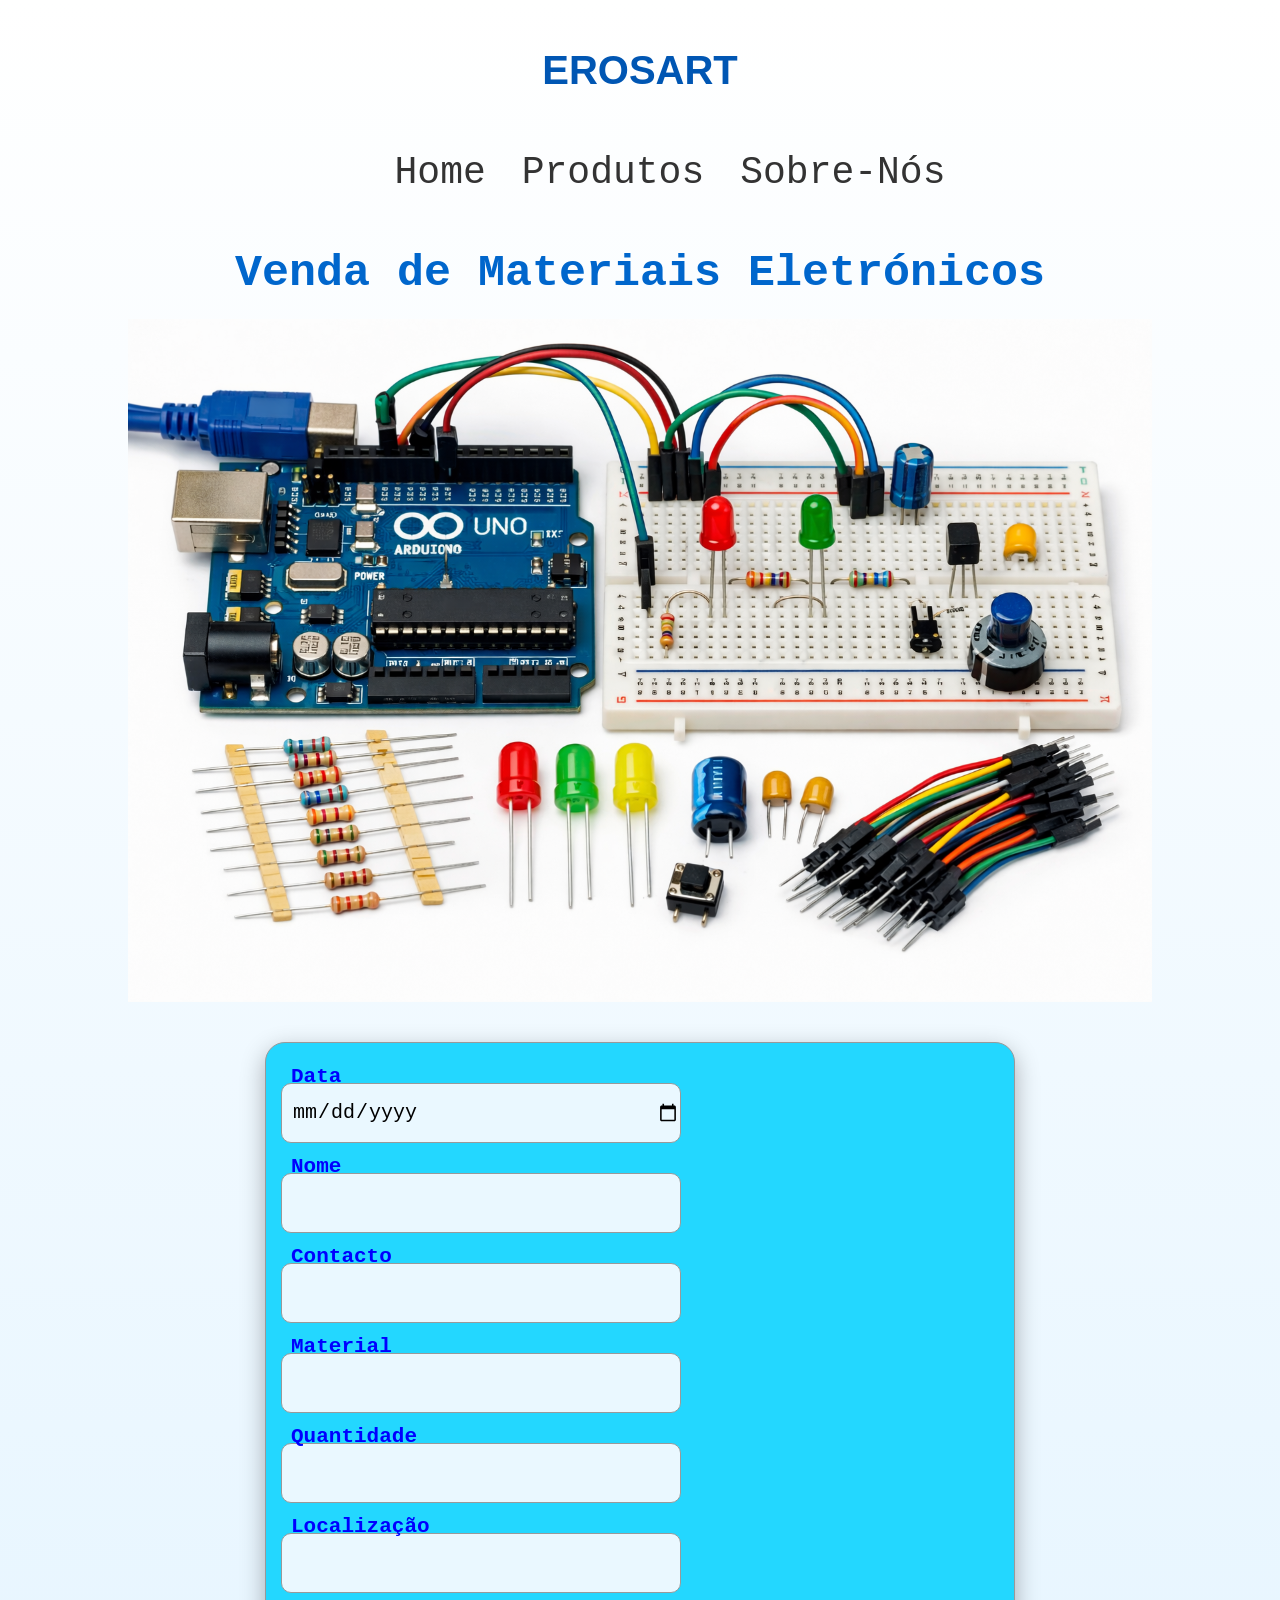
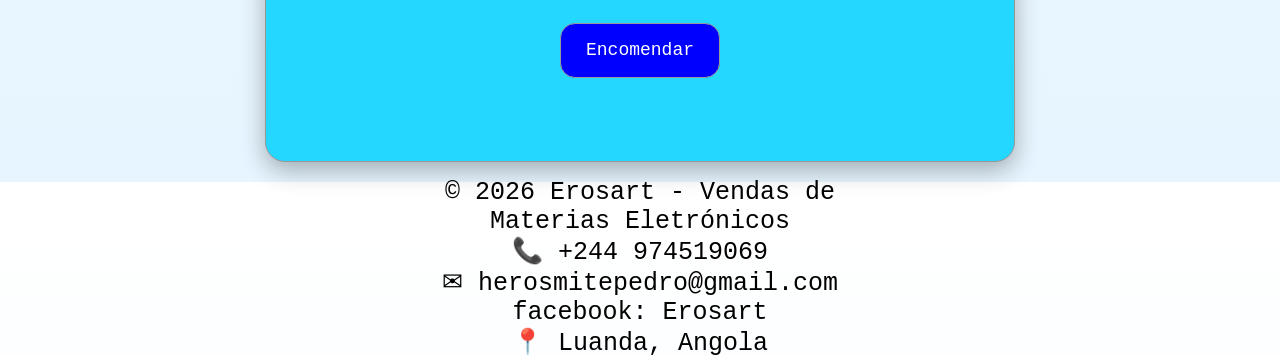
==== commit 5a8e34fb: "Add files via upload" ====
--- a/index.html
+++ b/index.html
@@ -8,16 +8,18 @@
 </head>
 
 <body class="primeiro">
+
+    <h3 class="empresa">EROSART</h3>
+
     <div class="navegador">
         <a class="Erosart" href="index.html">Home</a>
         <a class="produtos" href="produtos.html">Produtos</a>
         <a class="sobrenos" href="sobrenos.html">Sobre-Nós</a>
     </div>
-     <h3 class="empresa">EROSART</h3>
 
     <h3 class="representar">Venda de Materiais Eletrónicos</h3>
 
-    <img class="imagem" src="c:\Users\JANUFARMA\Pictures\Herosmite imagens\file_000000004f9871fd96cd07be5550b1b7.png" alt="materias eletronicos">
+    <img class="imagem" src="file_000000004f9871fd96cd07be5550b1b7.png" alt="materias eletronicos">
 
     <div class="formulario">
 
--- a/style.css
+++ b/style.css
@@ -7,25 +7,29 @@
 
 .primeiro{
     width: 100%;
+    min-height: 100vh;
     overflow-x: hidden;
-    background: linear-gradient(to right, #ffffff ,#eef8ff);
+    background: linear-gradient(to bottom, #ffffff, #e6f5ff);
 }
 
 .imagem{
-    width: 36%;
+    width: 80%;
     display: block;
-    max-width: 50%;
+    max-width: 80%;
     height: auto;
-    padding-bottom: 20px;
-    margin: auto;
+    padding-bottom: 10px;
+    margin: 0 auto;
 }
 
 .navegador{
+    width: 100%;
     position: static;
     text-align: center;
-    font-size: 16px;
-    margin: 20px;
+    font-size: 50px;
+    margin: 30px;
     cursor: pointer;
+    padding-bottom: 20px;
+    padding: -10px;
 }
 
 .formulario{
@@ -36,34 +40,34 @@
     position: relative;
     left: auto;
     bottom: auto;
-    width: 438px;
-    height: 650px;
-    min-height: 200px;
-    margin: 80px auto 20px;
-    padding: 20px;
+    width: 750px;
+    max-width: none;
+    height: 720px;
+    min-height: 0;
+    margin: 30px auto 20px;
+    padding: 20px 15px;
     border: 1px solid #999;
     background: #23d7ff;
     border-radius: 20px;
 }
 
 .container{
-    position: relative;
-    padding: 10px;
-    margin: 32px;
-    top: 4px;
-    padding: 2px;
+    width: 100%;
+    position: relative;
+    margin: 20px 0;
+    padding: 0px;
 }
 
 .container input{
-    width: 90%;
+    width: 400px;
     max-width: 100%;
-    height: 45px;
+    height: 60px;
     border-radius: 10px;
     border: 1px solid #999;
     background-color: #eaf8ff;
     cursor: pointer;
-    font-size: 16px;
-    margin-bottom: 8px;
+    font-size: 20px;
+    margin-bottom: 10px;
     padding-left: 10px;
 }
 
@@ -90,13 +94,13 @@
     top: -18px;
     left: 10px;
     color: blue;
-    font-size: 18px;
+    font-size: 21px;
 }
 
 .navegador a{
     position: static;
-    margin: 5px;
-    font-size: 20px;
+    margin: 3px;
+    font-size: 38px;
     text-decoration: none;
     color: #333;
     transition: .3s;
@@ -110,13 +114,14 @@
 .rodape{
     position: relative;
     text-align: center;
-    margin: 50px;
+    margin: 100px;
+    font-size: 25px;
 }
 
 .representar{
     position: relative;
-    font-size: 28px;
-    margin: 50px;
+    font-size: 45px;
+    margin: 20px;
     color: #0066cc;
     font-weight: bold;
     text-align: center;
@@ -126,8 +131,8 @@
 button{
     margin: auto;
     display: block;
-    width: 130px;
-    height: 40px;
+    width: 160px;
+    height: 55px;
     font-size: 18px;
     color: white;
     border-radius: 15px;
@@ -138,8 +143,8 @@
 .empresa{
     position: relative;
     padding: 18px;
-    margin-bottom: 18px;
-    font-size: 30px;
+    margin: 30px;
+    font-size: 40px;
     text-align: center;
     color: #0056b3;
     font-weight: bold;
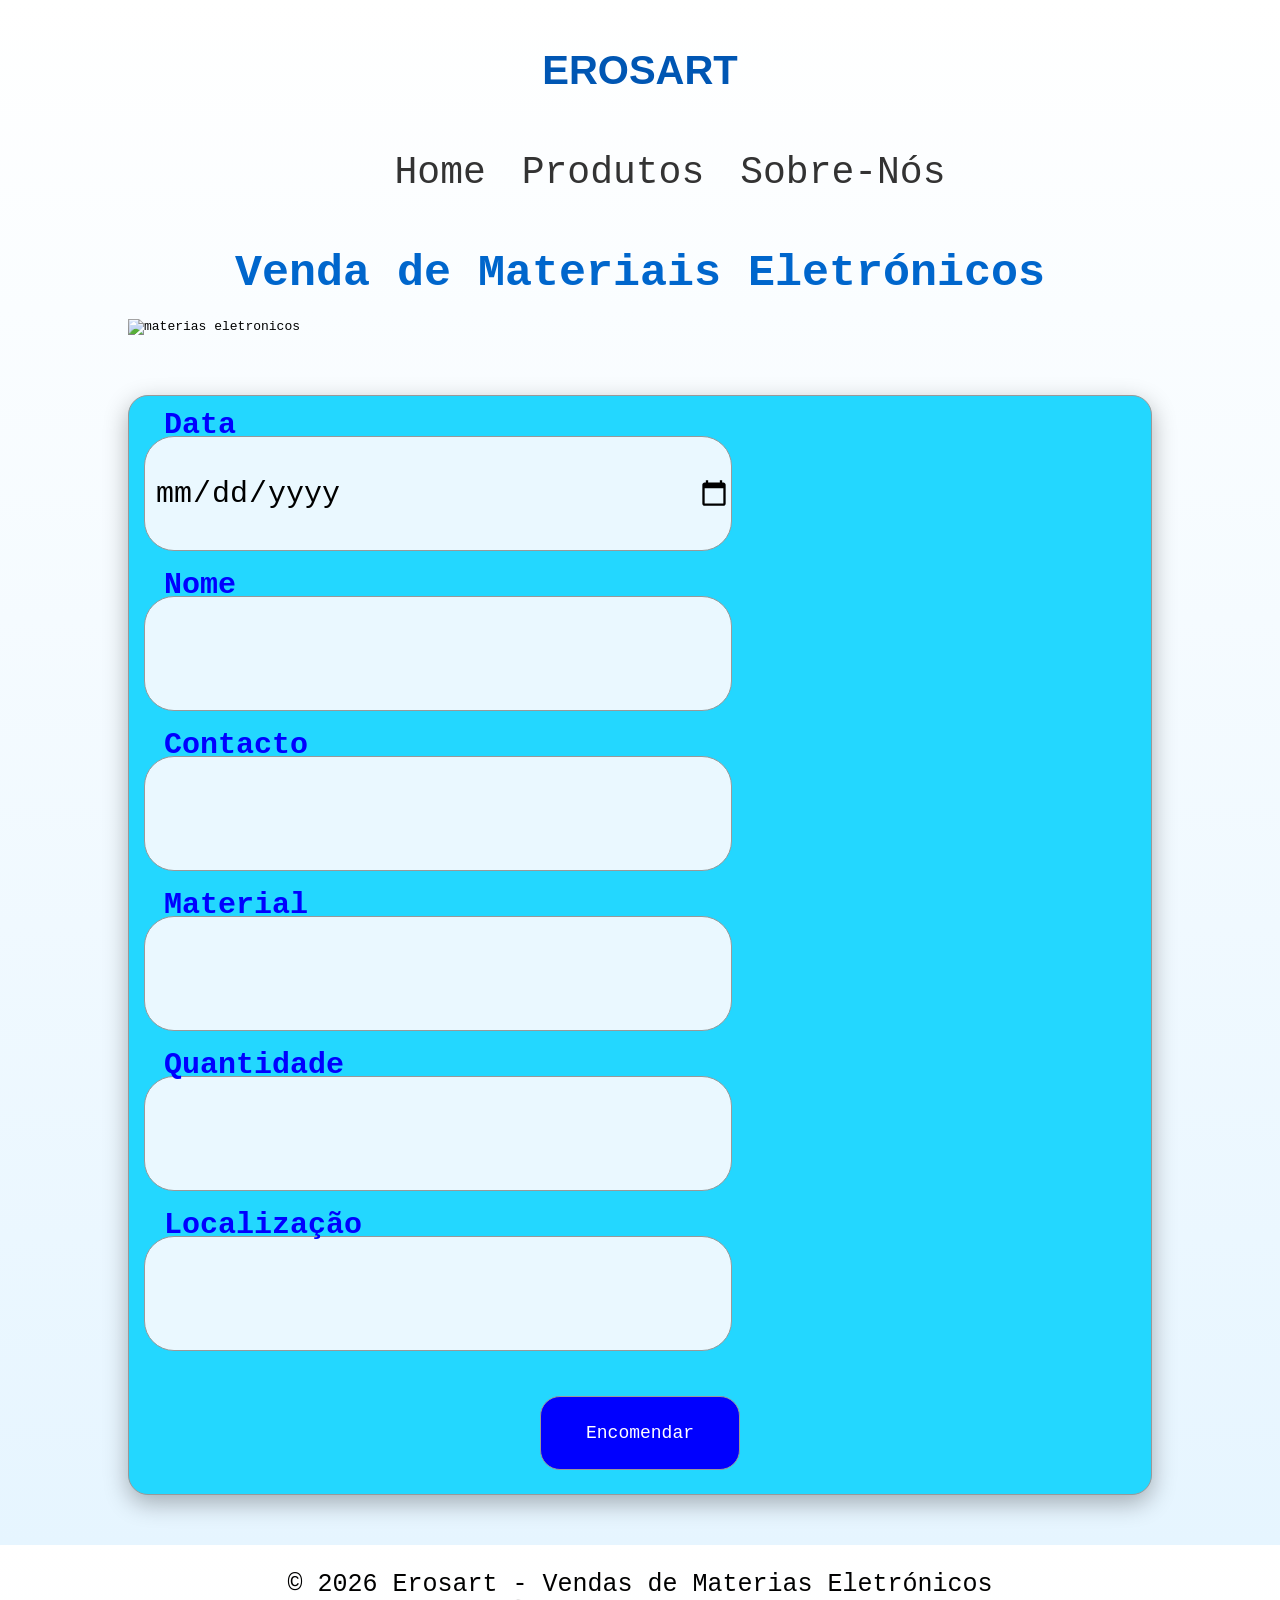
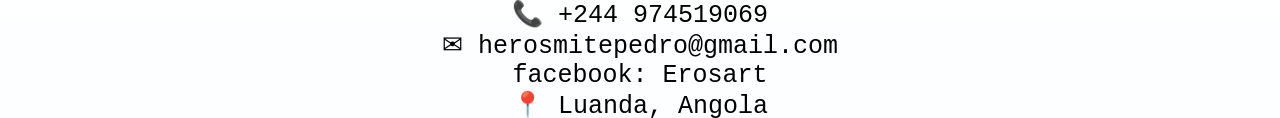
==== commit 7d5de3de: "Add files via upload" ====
--- a/index.html
+++ b/index.html
@@ -19,7 +19,7 @@
 
     <h3 class="representar">Venda de Materiais Eletrónicos</h3>
 
-    <img class="imagem" src="file_000000004f9871fd96cd07be5550b1b7.png" alt="materias eletronicos">
+    <img class="imagem" src="imagens/file_000000004f9871fd96cd07be5550b1b7.png" alt="materias eletronicos">
 
     <div class="formulario">
 
--- a/style.css
+++ b/style.css
@@ -40,11 +40,11 @@
     position: relative;
     left: auto;
     bottom: auto;
-    width: 750px;
+    width: 80%;
     max-width: none;
-    height: 720px;
+    height: 1100px;
     min-height: 0;
-    margin: 30px auto 20px;
+    margin: 50px auto 50px;
     padding: 20px 15px;
     border: 1px solid #999;
     background: #23d7ff;
@@ -59,15 +59,15 @@
 }
 
 .container input{
-    width: 400px;
+    width: 588px;
     max-width: 100%;
-    height: 60px;
-    border-radius: 10px;
+    height: 115px;
+    border-radius: 30px;
     border: 1px solid #999;
     background-color: #eaf8ff;
     cursor: pointer;
-    font-size: 20px;
-    margin-bottom: 10px;
+    font-size: 30px;
+    margin-bottom: 25px;
     padding-left: 10px;
 }
 
@@ -78,8 +78,8 @@
 
 .container label{
     position: absolute;
-    left: 12px;
-    top: 50%;
+    left: 50px;
+    top: 20px;
     transform: translateY(-50%);
     transition: 0.3s;
     font-size: 16px;
@@ -91,10 +91,10 @@
 .container input:focus + label,
 .container input:valid + label{
     transform: translateY(0);
-    top: -18px;
-    left: 10px;
+    top: -28px;
+    left: 20px;
     color: blue;
-    font-size: 21px;
+    font-size: 30px;
 }
 
 .navegador a{
@@ -131,11 +131,11 @@
 button{
     margin: auto;
     display: block;
-    width: 160px;
-    height: 55px;
+    width: 200px;
+    height: 74px;
     font-size: 18px;
     color: white;
-    border-radius: 15px;
+    border-radius: 20px;
     border: 1px solid #999;
     background-color: blue;
 }
@@ -163,6 +163,7 @@
     box-shadow: 0 5px 15px rgba(0, 0, 0, 0.2);
     padding: 15px;
     margin: 20px;
+
 }
 
 
